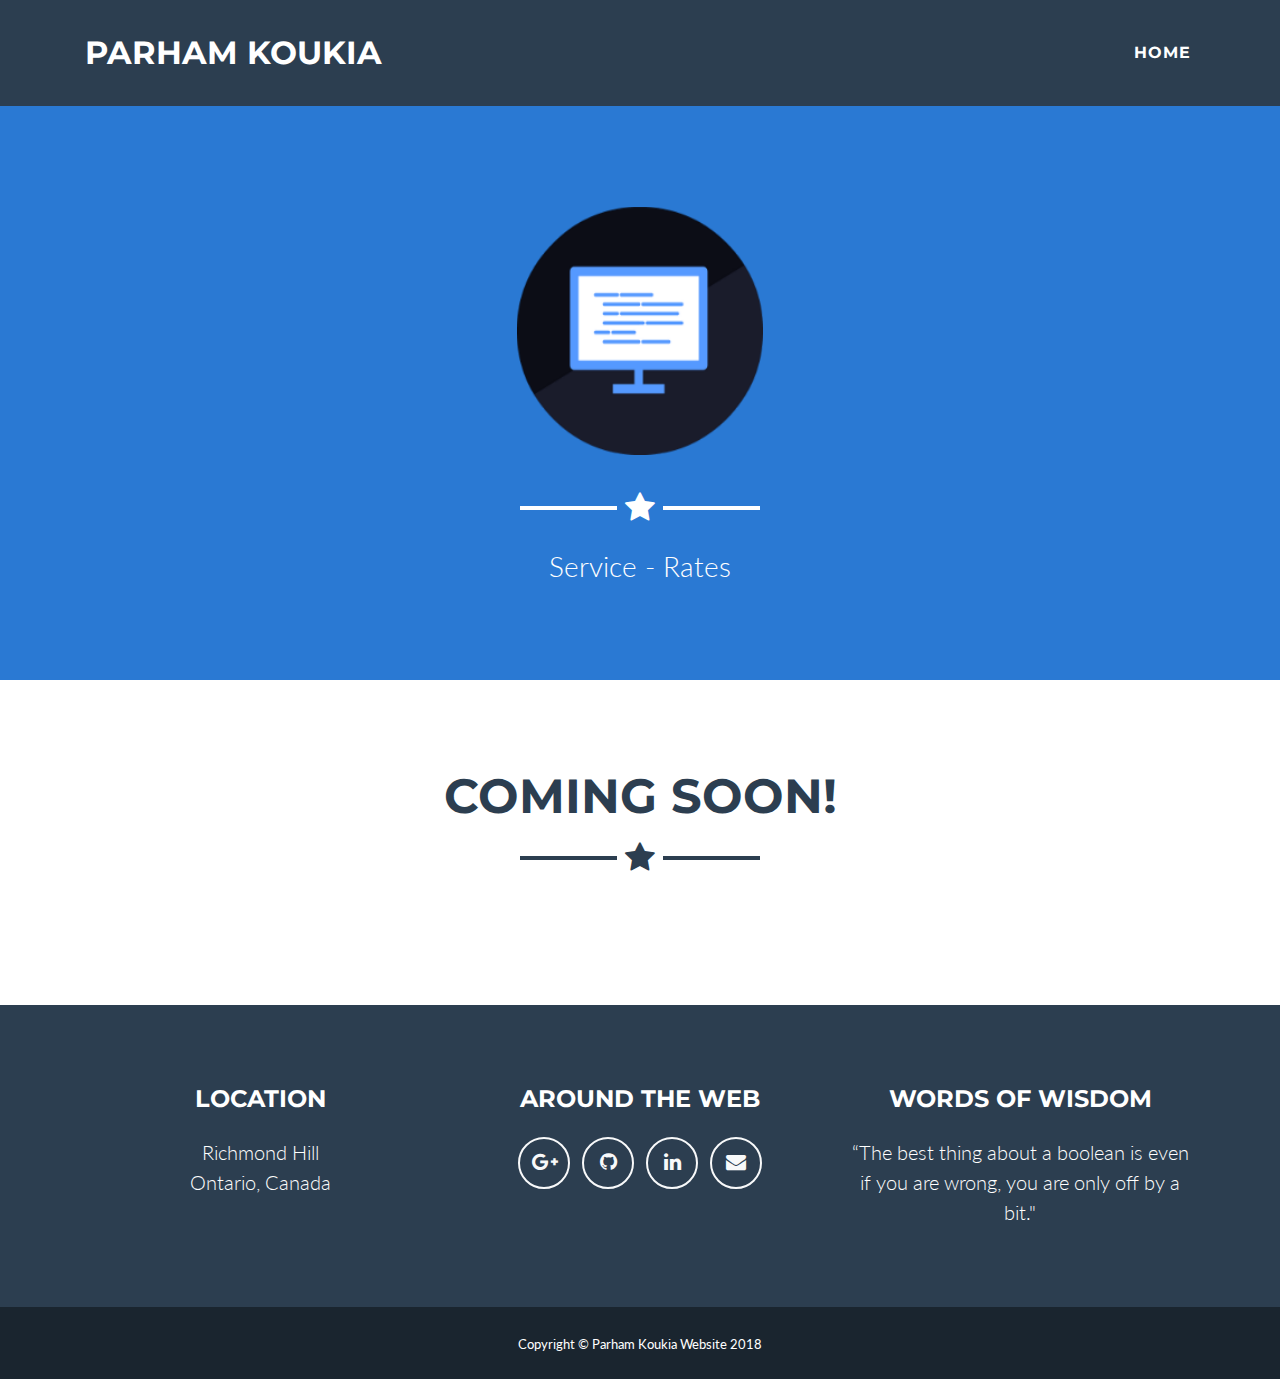
==== pricing.html @ fdd72d4a "add pricing page needs rates added" ====
<!DOCTYPE html>
<html lang="en">

  <head>

    <meta charset="utf-8">
    <meta name="viewport" content="width=device-width, initial-scale=1, shrink-to-fit=no">
    <meta name="description" content="">
    <meta name="author" content="">
    <link rel="icon" type="image/png" href="./img/code-break.png"/>

    <title>Parham Koukia - Portfolio</title>

    <!-- Bootstrap core CSS -->
    <link href="vendor/bootstrap/css/bootstrap.min.css" rel="stylesheet">

    <!-- Custom fonts for this template -->
    <link href="vendor/font-awesome/css/font-awesome.min.css" rel="stylesheet" type="text/css">
    <link href="https://fonts.googleapis.com/css?family=Montserrat:400,700" rel="stylesheet" type="text/css">
    <link href="https://fonts.googleapis.com/css?family=Lato:400,700,400italic,700italic" rel="stylesheet" type="text/css">

    <!-- Plugin CSS -->
    <link href="vendor/magnific-popup/magnific-popup.css" rel="stylesheet" type="text/css">

    <!-- Custom styles for this template -->
    <link href="css/freelancer.min.css" rel="stylesheet">

  </head>

  <body id="page-top">

    <!-- Navigation -->
    <nav class="navbar navbar-expand-lg bg-secondary fixed-top text-uppercase" id="mainNav">
      <div class="container">
        <a class="navbar-brand js-scroll-trigger" href="#page-top">Parham Koukia</a>
        <button class="navbar-toggler navbar-toggler-right text-uppercase bg-primary text-white rounded" type="button" data-toggle="collapse" data-target="#navbarResponsive" aria-controls="navbarResponsive" aria-expanded="false" aria-label="Toggle navigation">
          Menu
          <i class="fa fa-bars"></i>
        </button>
        <div class="collapse navbar-collapse" id="navbarResponsive">
          <ul class="navbar-nav ml-auto">
            <li class="nav-item mx-0 mx-lg-1">
              <a class="nav-link py-3 px-0 px-1lg-3 rounded js-scroll-trigger" href="index.html">Home</a>
            </li>
          </ul>
        </div>
      </div>
    </nav>

    <!-- Header -->
    <header class="masthead bg-primary text-white text-center">
      <div class="container">
        <img class="img-fluid mb-5 d-block mx-auto" src="img/profile-2.png" alt="">
        <hr class="star-light">
        <h2 class="font-weight-light mb-0">Service - Rates</h2>
      </div>
    </header>

    <!-- Contact Section -->
    <section id="contact">
      <div class="container">
        <h2 class="text-center text-uppercase text-secondary mb-0">Coming Soon!</h2>
        <hr class="star-dark mb-5">
        <div class="row">
          <div class="col-lg-8 mx-auto">
            <!-- To configure the contact form email address, go to mail/contact_me.php and update the email address in the PHP file on line 19. -->
            <!-- The form should work on most web servers, but if the form is not working you may need to configure your web server differently. -->
          </div>
        </div>
      </div>
    </section>

    <!-- Footer -->
    <footer class="footer text-center">
      <div class="container">
        <div class="row">
          <div class="col-md-4 mb-5 mb-lg-0">
            <h4 class="text-uppercase mb-4">Location</h4>
            <p class="lead mb-0">Richmond Hill
              <br>Ontario, Canada</p>
          </div>
          <div class="col-md-4 mb-5 mb-lg-0">
            <h4 class="text-uppercase mb-4">Around the Web</h4>
            <ul class="list-inline mb-0">
              <li class="list-inline-item">
                <a class="btn btn-outline-light btn-social text-center rounded-circle" href="https://plus.google.com/u/0/103600887183620147966" target="blank">
                  <i class="fa fa-fw fa-google-plus"></i>
                </a>
              </li>
              <li class="list-inline-item">
                <a class="btn btn-outline-light btn-social text-center rounded-circle" href="https://github.com/pkoukia" target="blank">
                  <i class="fa fa-github"></i>
                </a>
              </li>
              <li class="list-inline-item">
                <a class="btn btn-outline-light btn-social text-center rounded-circle" href="https://www.linkedin.com/in/parhamkoukia/" target="blank">
                  <i class="fa fa-fw fa-linkedin"></i>
                </a>
              </li>
              <li class="list-inline-item">
                <a class="btn btn-outline-light btn-social text-center rounded-circle" href="mailto:parhamkoukia@outlook.com" target="#">
                  <i class="fa fa-envelope"></i>
                </a>
              </li>
            </ul>
          </div>
          <div class="col-md-4">
            <h4 class="text-uppercase mb-4">Words of Wisdom</h4>
            <p class="lead mb-0">“The best thing about a boolean is even if you are wrong, you are only off by a bit."</p>
          </div>
        </div>
      </div>
    </footer>

    <div class="copyright py-4 text-center text-white">
      <div class="container">
        <small>Copyright &copy; Parham Koukia Website 2018</small>
      </div>
    </div>

    <!-- Scroll to Top Button (Only visible on small and extra-small screen sizes) -->
    <div class="scroll-to-top d-lg-none position-fixed ">
      <a class="js-scroll-trigger d-block text-center text-white rounded" href="#page-top">
        <i class="fa fa-chevron-up"></i>
      </a>
    </div>

    <!-- Bootstrap core JavaScript -->
    <script src="vendor/jquery/jquery.min.js"></script>
    <script src="vendor/bootstrap/js/bootstrap.bundle.min.js"></script>

    <!-- Plugin JavaScript -->
    <script src="vendor/jquery-easing/jquery.easing.min.js"></script>
    <script src="vendor/magnific-popup/jquery.magnific-popup.min.js"></script>

    <!-- Contact Form JavaScript -->
    <script src="js/jqBootstrapValidation.js"></script>
    <script src="js/contact_me.js"></script>

    <!-- Custom scripts for this template -->
    <script src="js/freelancer.min.js"></script>

  </body>

</html>
---- css/freelancer.min.css ----
body{font-family:Lato}h1,h2,h3,h4,h5,h6{font-weight:700;font-family:Montserrat}hr.star-dark,hr.star-light{max-width:15rem;padding:0;text-align:center;border:none;border-top:solid .25rem;margin-top:2.5rem;margin-bottom:2.5rem}hr.star-dark:after,hr.star-light:after{position:relative;top:-.8em;display:inline-block;padding:0 .25em;content:'\f005';font-family:FontAwesome;font-size:2em}hr.star-light{border-color:#fff}hr.star-light:after{color:#fff;background-color:#2a79d3}hr.star-dark{border-color:#2c3e50}hr.star-dark:after{color:#2c3e50;background-color:#fff}section{padding:6rem 0}section h2{font-size:2.25rem;line-height:2rem}@media (min-width:992px){section h2{font-size:3rem;line-height:2.5rem}}.btn-xl{padding:1rem 1.75rem;font-size:1.25rem}.btn-social{width:3.25rem;height:3.25rem;font-size:1.25rem;line-height:2rem}.scroll-to-top{z-index:1042;right:1rem;bottom:1rem;display:none}.scroll-to-top a{width:3.5rem;height:3.5rem;background-color:rgba(33,37,41,.5);line-height:3.1rem}#mainNav{padding-top:1rem;padding-bottom:1rem;font-weight:700;font-family:Montserrat}#mainNav .navbar-brand{color:#fff}#mainNav .navbar-nav{margin-top:1rem;letter-spacing:.0625rem}#mainNav .navbar-nav li.nav-item a.nav-link{color:#fff}#mainNav .navbar-nav li.nav-item a.nav-link:hover{color:#2a79d3}#mainNav .navbar-nav li.nav-item a.nav-link:active,#mainNav .navbar-nav li.nav-item a.nav-link:focus{color:#fff}#mainNav .navbar-nav li.nav-item a.nav-link.active{color:#2a79d3}#mainNav .navbar-toggler{font-size:80%;padding:.8rem}@media (min-width:992px){#mainNav{padding-top:1.5rem;padding-bottom:1.5rem;-webkit-transition:padding-top .3s,padding-bottom .3s;-moz-transition:padding-top .3s,padding-bottom .3s;transition:padding-top .3s,padding-bottom .3s}#mainNav .navbar-brand{font-size:2em;-webkit-transition:font-size .3s;-moz-transition:font-size .3s;transition:font-size .3s}#mainNav .navbar-nav{margin-top:0}#mainNav .navbar-nav>li.nav-item>a.nav-link.active{color:#fff;background:#2a79d3}#mainNav .navbar-nav>li.nav-item>a.nav-link.active:active,#mainNav .navbar-nav>li.nav-item>a.nav-link.active:focus,#mainNav .navbar-nav>li.nav-item>a.nav-link.active:hover{color:#fff;background:#2a79d3}#mainNav.navbar-shrink{padding-top:.5rem;padding-bottom:.5rem}#mainNav.navbar-shrink .navbar-brand{font-size:1.5em}}header.masthead{padding-top:calc(6rem + 72px);padding-bottom:6rem}header.masthead h1{font-size:3rem;line-height:3rem}header.masthead h2{font-size:1.3rem;font-family:Lato}@media (min-width:992px){header.masthead{padding-top:calc(6rem + 106px);padding-bottom:6rem}header.masthead h1{font-size:4.75em;line-height:4rem}header.masthead h2{font-size:1.75em}}.portfolio{margin-bottom:-15px}.portfolio .portfolio-item{position:relative;display:block;max-width:25rem;margin-bottom:15px}.portfolio .portfolio-item .portfolio-item-caption{-webkit-transition:all ease .5s;-moz-transition:all ease .5s;transition:all ease .5s;opacity:0;background-color:#2a79d3}.portfolio .portfolio-item .portfolio-item-caption:hover{opacity:1}.portfolio .portfolio-item .portfolio-item-caption .portfolio-item-caption-content{font-size:1.5rem}@media (min-width:576px){.portfolio{margin-bottom:-30px}.portfolio .portfolio-item{margin-bottom:30px}}.portfolio-modal .portfolio-modal-dialog{padding:3rem 1rem;min-height:calc(100vh - 2rem);margin:1rem calc(1rem - 8px);position:relative;z-index:2;-moz-box-shadow:0 0 3rem 1rem rgba(0,0,0,.5);-webkit-box-shadow:0 0 3rem 1rem rgba(0,0,0,.5);box-shadow:0 0 3rem 1rem rgba(0,0,0,.5)}.portfolio-modal .portfolio-modal-dialog .close-button{position:absolute;top:2rem;right:2rem}.portfolio-modal .portfolio-modal-dialog .close-button i{line-height:38px}.portfolio-modal .portfolio-modal-dialog h2{font-size:2rem}@media (min-width:768px){.portfolio-modal .portfolio-modal-dialog{min-height:100vh;padding:5rem;margin:3rem calc(3rem - 8px)}.portfolio-modal .portfolio-modal-dialog h2{font-size:3rem}}.floating-label-form-group{position:relative;border-bottom:1px solid #e9ecef}.floating-label-form-group input,.floating-label-form-group textarea{font-size:1.5em;position:relative;z-index:1;padding-right:0;padding-left:0;resize:none;border:none;border-radius:0;background:0 0;box-shadow:none!important}.floating-label-form-group label{font-size:.85em;line-height:1.764705882em;position:relative;z-index:0;top:2em;display:block;margin:0;-webkit-transition:top .3s ease,opacity .3s ease;-moz-transition:top .3s ease,opacity .3s ease;-ms-transition:top .3s ease,opacity .3s ease;transition:top .3s ease,opacity .3s ease;vertical-align:middle;vertical-align:baseline;opacity:0}.floating-label-form-group:not(:first-child){padding-left:14px;border-left:1px solid #e9ecef}.floating-label-form-group-with-value label{top:0;opacity:1}.floating-label-form-group-with-focus label{color:#2a79d3}form .row:first-child .floating-label-form-group{border-top:1px solid #e9ecef}.footer{padding-top:5rem;padding-bottom:5rem;background-color:#2c3e50;color:#fff}.copyright{background-color:#1a252f}a{color:#2a79d3}a:active,a:focus,a:hover{color:#2a79d3}.btn{border-width:2px}.bg-primary{background-color:#2a79d3!important}.bg-secondary{background-color:#2c3e50!important}.text-primary{color:#2a79d3!important}.text-secondary{color:#2c3e50!important}.btn-primary{background-color:#2a79d3;border-color:#2a79d3}.btn-primary:active,.btn-primary:focus,.btn-primary:hover{background-color:#185191;border-color:#128f76}.btn-secondary{background-color:#2c3e50;border-color:#2c3e50}.btn-secondary:active,.btn-secondary:focus,.btn-secondary:hover{background-color:#185191;border-color:#185191}
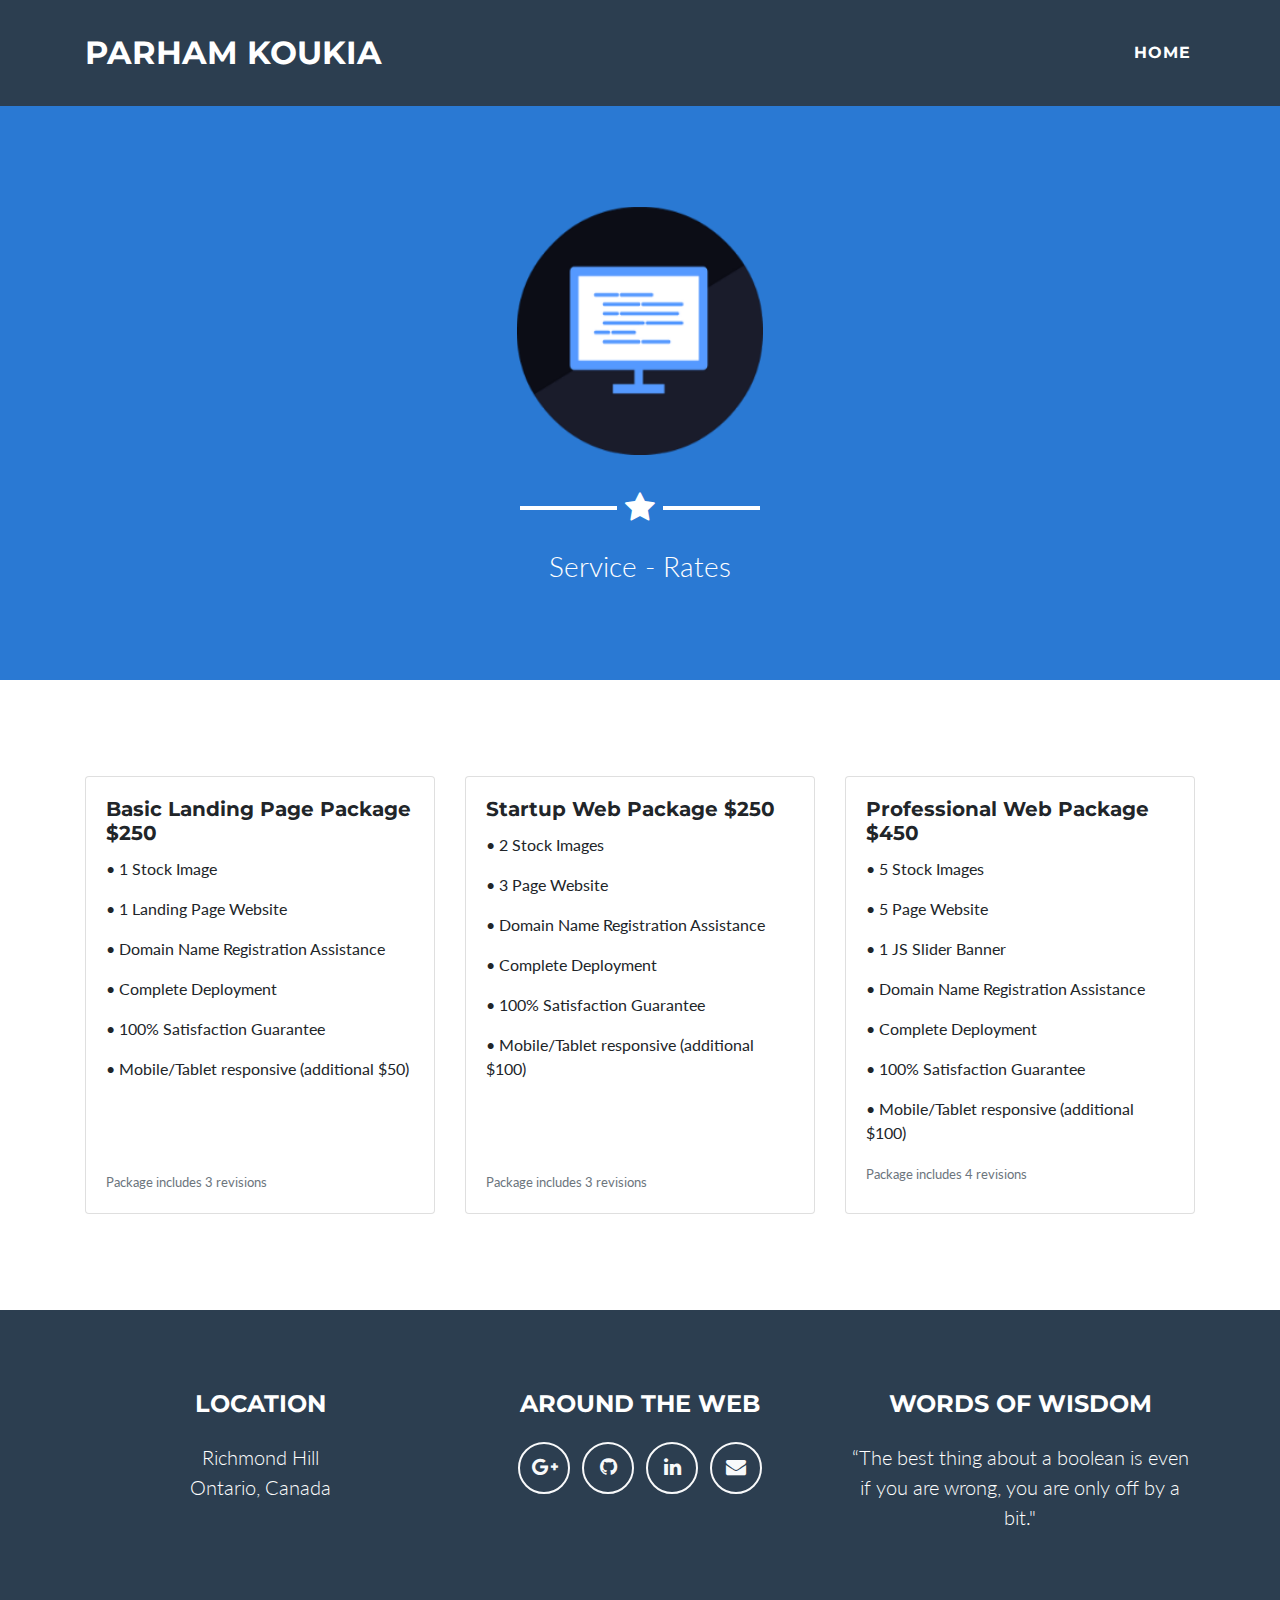
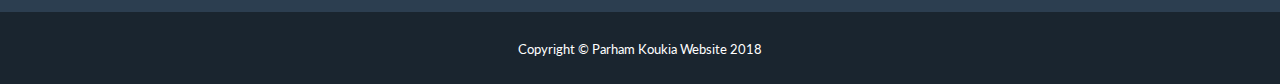
==== commit a3d81819: "update pricing information" ====
--- a/pricing.html
+++ b/pricing.html
@@ -57,18 +57,61 @@
     </header>
 
     <!-- Contact Section -->
-    <section id="contact">
+    <section id="rates">
       <div class="container">
-        <h2 class="text-center text-uppercase text-secondary mb-0">Coming Soon!</h2>
-        <hr class="star-dark mb-5">
         <div class="row">
-          <div class="col-lg-8 mx-auto">
-            <!-- To configure the contact form email address, go to mail/contact_me.php and update the email address in the PHP file on line 19. -->
-            <!-- The form should work on most web servers, but if the form is not working you may need to configure your web server differently. -->
+        </div>
+      </div>
+      <div class="container">
+        <div class="card-deck">
+          <div class="card">
+            <div class="card-body">
+              <h5 class="card-title">Basic Landing Page Package  $250</h5>
+              <p class="card-text">•	1 Stock Image</p>
+              <p class="card-text">•	1 Landing Page Website</p>
+              <p class="card-text">•	Domain Name Registration Assistance</p>
+              <p class="card-text">•	Complete Deployment</p>
+              <p class="card-text">•	100% Satisfaction Guarantee</p>
+              <p class="card-text">•	Mobile/Tablet responsive (additional $50)</p>
+              <br>
+              <br>
+              <br>
+              <p class="card-text"><small class="text-muted">Package includes 3 revisions</small></p>
+            </div>
+          </div>
+          <div class="card">
+            <div class="card-body">
+              <h5 class="card-title">Startup Web Package  $250</h5>
+              <p class="card-text">•	2 Stock Images</p>
+              <p class="card-text">•	3 Page Website</p>
+              <p class="card-text">•	Domain Name Registration Assistance</p>
+              <p class="card-text">•	Complete Deployment</p>
+              <p class="card-text">•	100% Satisfaction Guarantee</p>
+              <p class="card-text">•	Mobile/Tablet responsive (additional $100)</p>
+              <br>
+              <br>
+              <br>
+              <p class="card-text"><small class="text-muted">Package includes 3 revisions</small></p>
+            </div>
+          </div>
+          <div class="card">
+            <div class="card-body">
+              <h5 class="card-title">Professional Web Package  $450</h5>
+              <p class="card-text">•	5 Stock Images</p>
+              <p class="card-text">•	5 Page Website</p>
+              <p class="card-text">•	1 JS Slider Banner</p>
+              <p class="card-text">•	Domain Name Registration Assistance</p>
+              <p class="card-text">•	Complete Deployment</p>
+              <p class="card-text">•	100% Satisfaction Guarantee</p>
+              <p class="card-text">•	Mobile/Tablet responsive (additional $100)</p>
+              <p class="card-text"><small class="text-muted">Package includes 4 revisions</small></p>
+            </div>
           </div>
         </div>
       </div>
     </section>
+
+
 
     <!-- Footer -->
     <footer class="footer text-center">
